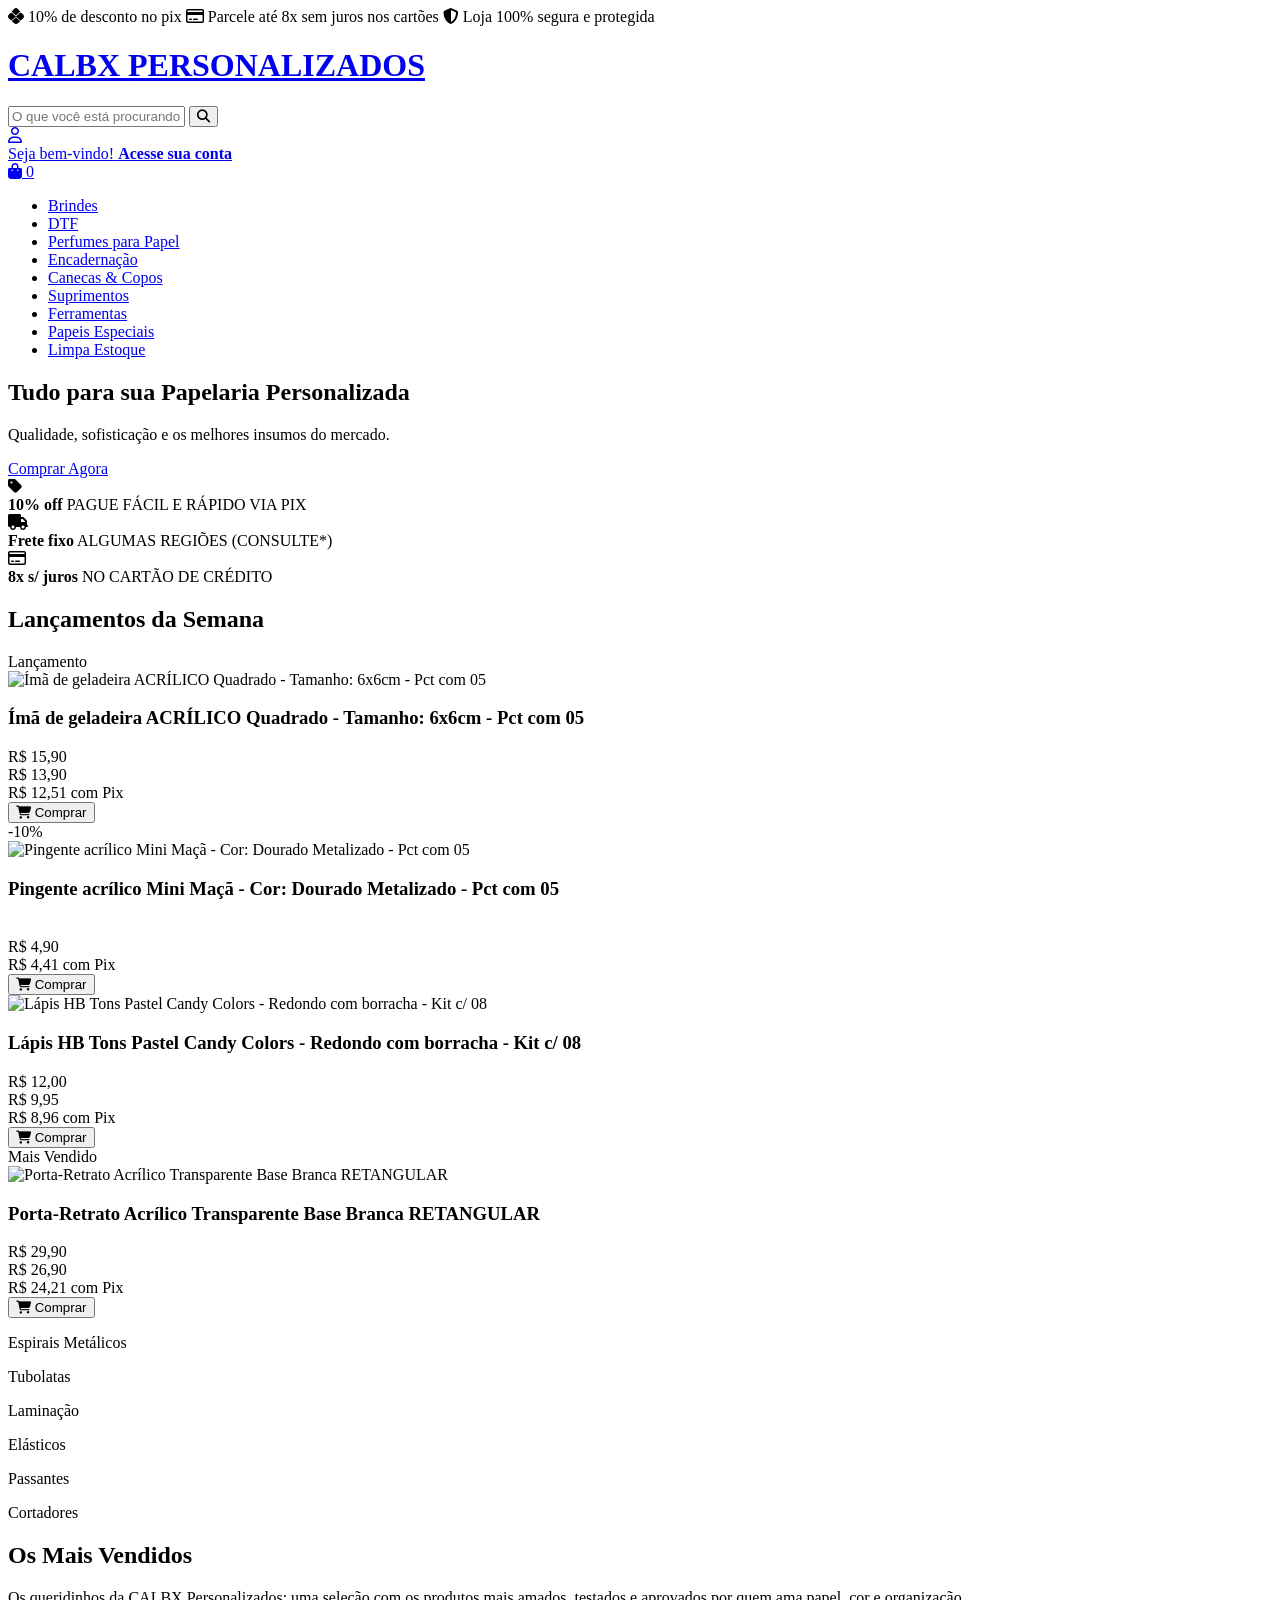
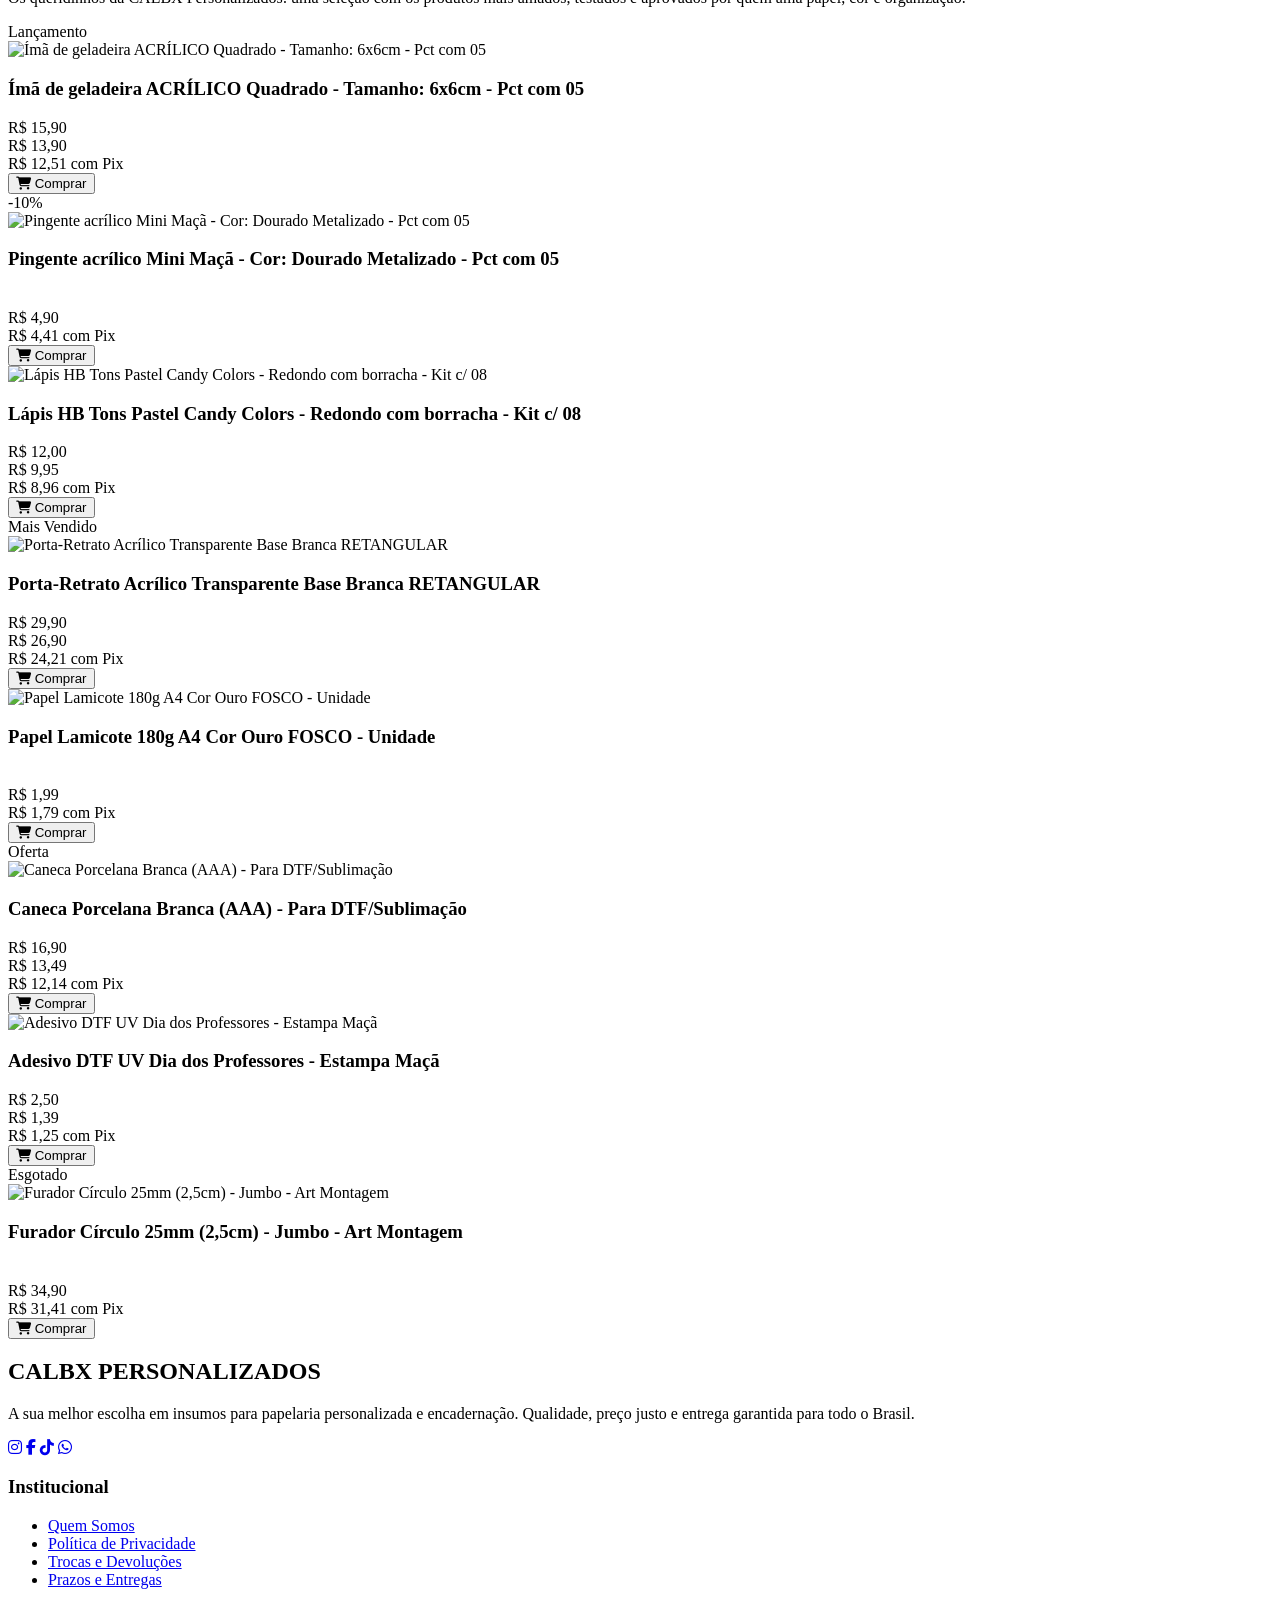
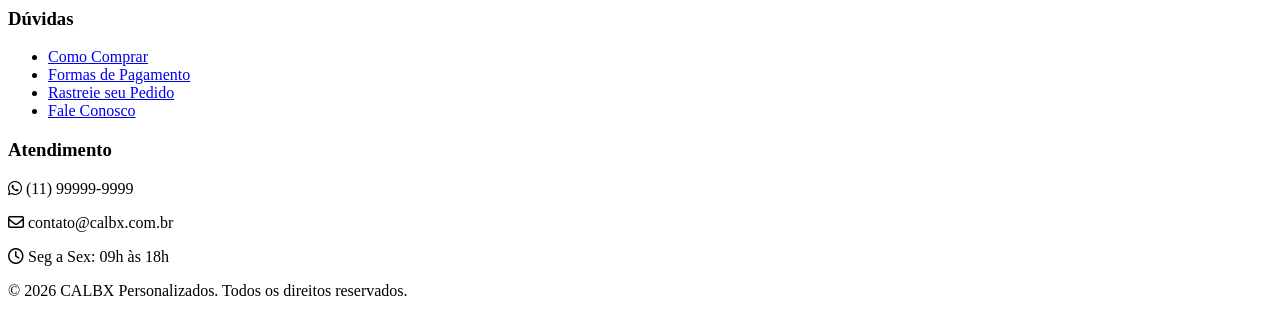
==== .html/index.html @ 598d5441 "Feat: realocando pastas" ====
<!DOCTYPE html>
<html lang="pt-BR">
<head>
    <meta charset="UTF-8">
    <meta name="viewport" content="width=device-width, initial-scale=1.0">
    <title>CALBX PERSONALIZADOS - Insumos e Papelaria</title>
    <link rel="stylesheet" href="style.css">
    <link href="https://cdnjs.cloudflare.com/ajax/libs/font-awesome/6.4.0/css/all.min.css" rel="stylesheet">
    <link rel="preconnect" href="https://fonts.googleapis.com">
    <link rel="preconnect" href="https://fonts.gstatic.com" crossorigin>
    <link href="https://fonts.googleapis.com/css2?family=Montserrat:wght@300;400;500;600;700&display=swap" rel="stylesheet">
</head>
<body>

    <!-- Top Bar -->
    <div class="top-bar">
        <div class="top-bar-container">
            <span><i class="fa-brands fa-pix"></i> 10% de desconto no pix</span>
            <span><i class="far fa-credit-card"></i> Parcele até 8x sem juros nos cartões</span>
            <span><i class="fas fa-shield-alt"></i> Loja 100% segura e protegida</span>
        </div>
    </div>

    <!-- Header Section -->
    <header class="header">
        <div class="header-main">
            <div class="logo">
                <a href="#">
                    <h1>CALBX <span>PERSONALIZADOS</span></h1>
                </a>
            </div>
            
            <div class="search-container">
                <input type="text" placeholder="O que você está procurando?">
                <button><i class="fas fa-search"></i></button>
            </div>

            <div class="header-actions">
                <a href="#" class="action-item">
                    <i class="far fa-user"></i>
                    <div class="action-text">
                        <span>Seja bem-vindo!</span>
                        <strong>Acesse sua conta</strong>
                    </div>
                </a>
                <a href="#" class="action-item cart-action">
                    <i class="fas fa-shopping-bag"></i>
                    <span class="cart-count">0</span>
                </a>
            </div>
        </div>
        
        <!-- Navigation Bar -->
        <nav class="navbar">
            <ul>
                <li><a href="#">Brindes</a></li>
                <li><a href="#">DTF</a></li>
                <li><a href="#">Perfumes para Papel</a></li>
                <li><a href="#">Encadernação</a></li>
                <li><a href="#">Canecas & Copos</a></li>
                <li><a href="#">Suprimentos</a></li>
                <li><a href="#">Ferramentas</a></li>
                <li><a href="#">Papeis Especiais</a></li>
                <li class="sale-link"><a href="#">Limpa Estoque</a></li>
            </ul>
        </nav>
    </header>

    <main>
        <!-- Hero Banner Carousel -->
        <section class="hero-carousel">
            <div class="carousel-slide">
                <div class="carousel-content">
                    <h2>Tudo para sua Papelaria Personalizada</h2>
                    <p>Qualidade, sofisticação e os melhores insumos do mercado.</p>
                    <a href="#" class="btn-gold">Comprar Agora</a>
                </div>
            </div>
        </section>

        <!-- Benefits Info -->
        <section class="benefits">
            <div class="benefit-item">
                <i class="fas fa-tag"></i>
                <div class="benefit-text">
                    <strong>10% off</strong>
                    <span>PAGUE FÁCIL E RÁPIDO VIA PIX</span>
                </div>
            </div>
            <div class="benefit-item">
                <i class="fas fa-truck"></i>
                <div class="benefit-text">
                    <strong>Frete fixo</strong>
                    <span>ALGUMAS REGIÕES (CONSULTE*)</span>
                </div>
            </div>
            <div class="benefit-item">
                <i class="far fa-credit-card"></i>
                <div class="benefit-text">
                    <strong>8x s/ juros</strong>
                    <span>NO CARTÃO DE CRÉDITO</span>
                </div>
            </div>
        </section>

        <!-- New Arrivals -->
        <section class="products-section">
            <div class="section-header">
                <h2 class="section-title">Lançamentos da Semana</h2>
                <div class="title-line"></div>
            </div>
            <div class="product-grid" id="new-arrivals">
                <!-- Products injected by JS -->
            </div>
        </section>

        <!-- Categories Highlights -->
        <section class="category-highlights">
            <div class="cat-item">
                <div class="cat-img"></div>
                <p>Espirais Metálicos</p>
            </div>
            <div class="cat-item">
                <div class="cat-img"></div>
                <p>Tubolatas</p>
            </div>
            <div class="cat-item">
                <div class="cat-img"></div>
                <p>Laminação</p>
            </div>
            <div class="cat-item">
                <div class="cat-img"></div>
                <p>Elásticos</p>
            </div>
            <div class="cat-item">
                <div class="cat-img"></div>
                <p>Passantes</p>
            </div>
            <div class="cat-item">
                <div class="cat-img"></div>
                <p>Cortadores</p>
            </div>
        </section>

        <!-- Best Sellers -->
        <section class="products-section alt-bg">
            <div class="section-header center">
                <h2 class="section-title">Os Mais Vendidos</h2>
                <p class="section-desc">Os queridinhos da CALBX Personalizados: uma seleção com os produtos mais amados, testados e aprovados por quem ama papel, cor e organização.</p>
            </div>
            <div class="product-grid" id="best-sellers">
                <!-- Products injected by JS -->
            </div>
        </section>
    </main>

    <!-- Footer -->
    <footer>
        <div class="footer-container">
            <div class="footer-col brand-col">
                <h2>CALBX <span>PERSONALIZADOS</span></h2>
                <p>A sua melhor escolha em insumos para papelaria personalizada e encadernação. Qualidade, preço justo e entrega garantida para todo o Brasil.</p>
                <div class="social-links">
                    <a href="#"><i class="fab fa-instagram"></i></a>
                    <a href="#"><i class="fab fa-facebook-f"></i></a>
                    <a href="#"><i class="fab fa-tiktok"></i></a>
                    <a href="#"><i class="fab fa-whatsapp"></i></a>
                </div>
            </div>
            <div class="footer-col">
                <h3>Institucional</h3>
                <ul>
                    <li><a href="#">Quem Somos</a></li>
                    <li><a href="#">Política de Privacidade</a></li>
                    <li><a href="#">Trocas e Devoluções</a></li>
                    <li><a href="#">Prazos e Entregas</a></li>
                </ul>
            </div>
            <div class="footer-col">
                <h3>Dúvidas</h3>
                <ul>
                    <li><a href="#">Como Comprar</a></li>
                    <li><a href="#">Formas de Pagamento</a></li>
                    <li><a href="#">Rastreie seu Pedido</a></li>
                    <li><a href="#">Fale Conosco</a></li>
                </ul>
            </div>
            <div class="footer-col contact-col">
                <h3>Atendimento</h3>
                <p><i class="fab fa-whatsapp"></i> (11) 99999-9999</p>
                <p><i class="far fa-envelope"></i> contato@calbx.com.br</p>
                <p><i class="far fa-clock"></i> Seg a Sex: 09h às 18h</p>
            </div>
        </div>
        <div class="footer-bottom">
            <p>&copy; 2026 CALBX Personalizados. Todos os direitos reservados.</p>
        </div>
    </footer>

    <script src="script.js"></script>
</body>
</html>
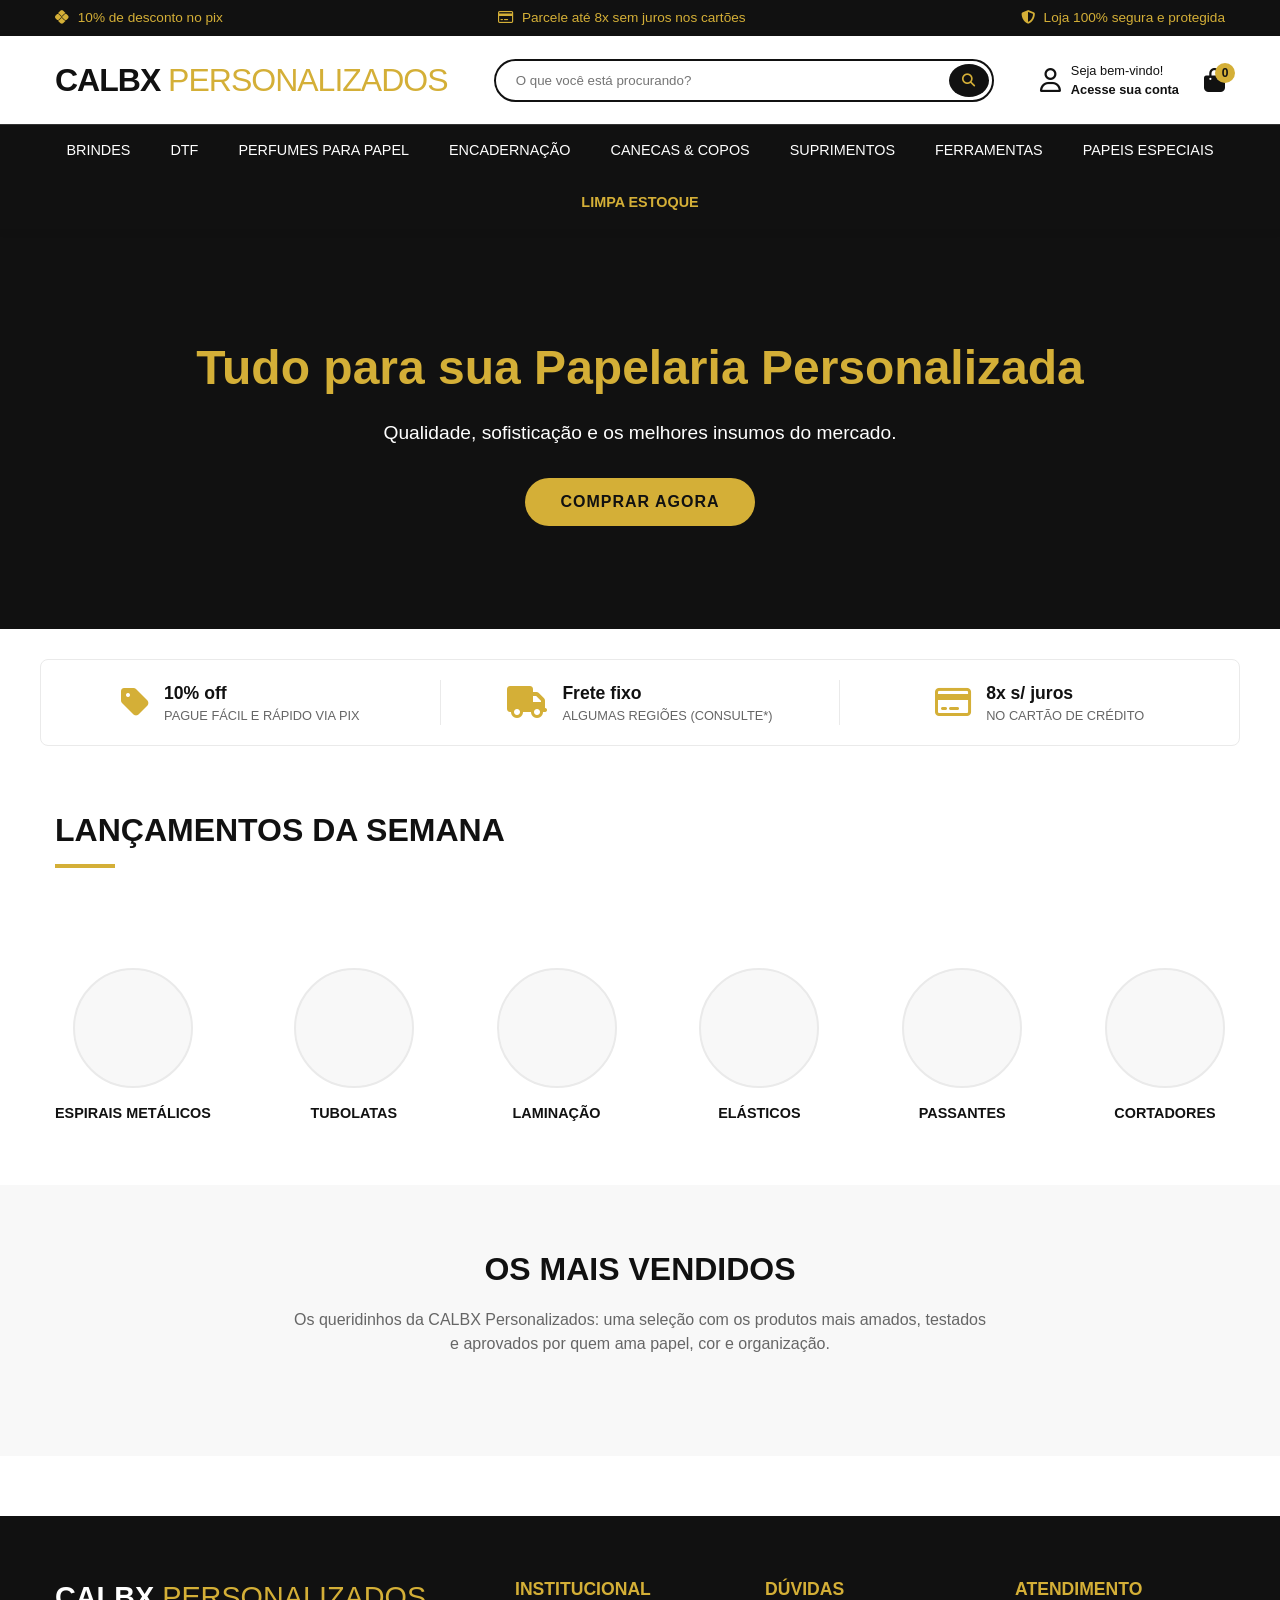
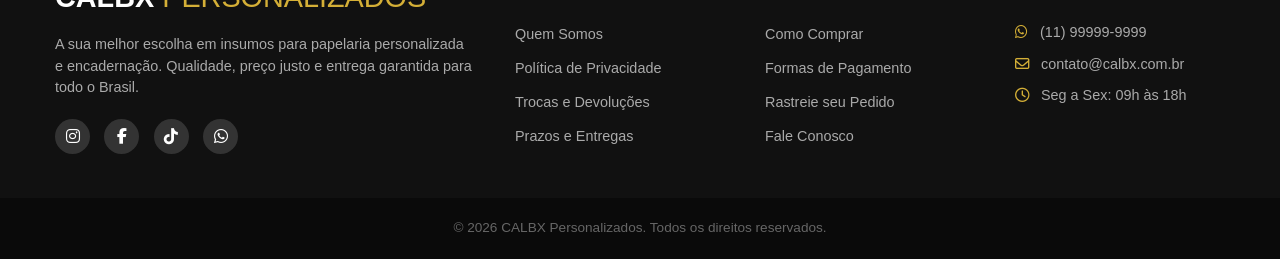
==== commit 3824c84f: "Feat: Ajustando Links" ====
--- a/.html/index.html
+++ b/.html/index.html
@@ -4,7 +4,7 @@
     <meta charset="UTF-8">
     <meta name="viewport" content="width=device-width, initial-scale=1.0">
     <title>CALBX PERSONALIZADOS - Insumos e Papelaria</title>
-    <link rel="stylesheet" href="style.css">
+    <link rel="stylesheet" href="../css/style.css">
     <link href="https://cdnjs.cloudflare.com/ajax/libs/font-awesome/6.4.0/css/all.min.css" rel="stylesheet">
     <link rel="preconnect" href="https://fonts.googleapis.com">
     <link rel="preconnect" href="https://fonts.gstatic.com" crossorigin>
@@ -53,15 +53,15 @@
         <!-- Navigation Bar -->
         <nav class="navbar">
             <ul>
-                <li><a href="#">Brindes</a></li>
-                <li><a href="#">DTF</a></li>
-                <li><a href="#">Perfumes para Papel</a></li>
-                <li><a href="#">Encadernação</a></li>
-                <li><a href="#">Canecas & Copos</a></li>
-                <li><a href="#">Suprimentos</a></li>
-                <li><a href="#">Ferramentas</a></li>
-                <li><a href="#">Papeis Especiais</a></li>
-                <li class="sale-link"><a href="#">Limpa Estoque</a></li>
+                <li><a href="./Sessão1.html">Brindes</a></li>
+                <li><a href="./Sessão2.html">DTF</a></li>
+                <li><a href="./Sessão3.html">Perfumes para Papel</a></li>
+                <li><a href="./Sessão4.html">Encadernação</a></li>
+                <li><a href="./Sessão5.html">Canecas & Copos</a></li>
+                <li><a href="./Sessão6.html">Suprimentos</a></li>
+                <li><a href="./Sessão7.html">Ferramentas</a></li>
+                <li><a href="./Sessão8.html">Papeis Especiais</a></li>
+                <li class="sale-link"><a href="./Sessão9.html">Limpa Estoque</a></li>
             </ul>
         </nav>
     </header>
@@ -197,6 +197,6 @@
         </div>
     </footer>
 
-    <script src="script.js"></script>
+    <script src="../js/script.js"></script>
 </body>
 </html>
--- a/css/style.css
+++ b/css/style.css
@@ -0,0 +1,580 @@
+/* Global Variables based on User Request (White, Black, Gold) */
+:root {
+    --gold: #D4AF37; /* Classic Gold */
+    --gold-light: #F3E5AB;
+    --gold-dark: #AA8C2C;
+    --black: #111111;
+    --black-light: #222222;
+    --white: #FFFFFF;
+    --gray-bg: #F8F8F8;
+    --gray-border: #EAEAEA;
+    --gray-text: #666666;
+    --font-family: 'Montserrat', sans-serif;
+}
+
+* {
+    margin: 0;
+    padding: 0;
+    box-sizing: border-box;
+}
+
+body {
+    font-family: var(--font-family);
+    background-color: var(--white);
+    color: var(--black);
+    line-height: 1.5;
+}
+
+a {
+    text-decoration: none;
+    color: inherit;
+    transition: all 0.3s ease;
+}
+
+ul {
+    list-style: none;
+}
+
+/* Top Bar */
+.top-bar {
+    background-color: var(--black);
+    color: var(--gold);
+    font-size: 0.85rem;
+    font-weight: 500;
+    padding: 8px 0;
+}
+
+.top-bar-container {
+    max-width: 1200px;
+    margin: 0 auto;
+    display: flex;
+    justify-content: space-between;
+    align-items: center;
+    padding: 0 15px;
+}
+
+.top-bar-container span i {
+    margin-right: 5px;
+}
+
+/* Header */
+.header {
+    background-color: var(--white);
+    box-shadow: 0 2px 10px rgba(0,0,0,0.05);
+    position: sticky;
+    top: 0;
+    z-index: 100;
+}
+
+.header-main {
+    max-width: 1200px;
+    margin: 0 auto;
+    display: flex;
+    justify-content: space-between;
+    align-items: center;
+    padding: 20px 15px;
+}
+
+.logo h1 {
+    font-size: 2rem;
+    font-weight: 800;
+    color: var(--black);
+    letter-spacing: -1px;
+}
+
+.logo span {
+    color: var(--gold);
+    font-weight: 300;
+}
+
+.search-container {
+    flex: 1;
+    max-width: 500px;
+    display: flex;
+    position: relative;
+    margin: 0 30px;
+}
+
+.search-container input {
+    width: 100%;
+    padding: 12px 20px;
+    border: 2px solid var(--black);
+    border-radius: 30px;
+    font-family: var(--font-family);
+    outline: none;
+}
+
+.search-container input:focus {
+    border-color: var(--gold);
+}
+
+.search-container button {
+    position: absolute;
+    right: 5px;
+    top: 5px;
+    bottom: 5px;
+    background-color: var(--black);
+    color: var(--gold);
+    border: none;
+    border-radius: 50%;
+    width: 40px;
+    cursor: pointer;
+    transition: background-color 0.3s;
+}
+
+.search-container button:hover {
+    background-color: var(--gold);
+    color: var(--black);
+}
+
+.header-actions {
+    display: flex;
+    gap: 25px;
+    align-items: center;
+}
+
+.action-item {
+    display: flex;
+    align-items: center;
+    gap: 10px;
+}
+
+.action-item i {
+    font-size: 1.5rem;
+    color: var(--black);
+}
+
+.action-item:hover i {
+    color: var(--gold);
+}
+
+.action-text {
+    display: flex;
+    flex-direction: column;
+    font-size: 0.8rem;
+}
+
+.cart-action {
+    position: relative;
+}
+
+.cart-count {
+    position: absolute;
+    top: -5px;
+    right: -10px;
+    background-color: var(--gold);
+    color: var(--black);
+    font-size: 0.75rem;
+    font-weight: 700;
+    width: 20px;
+    height: 20px;
+    display: flex;
+    align-items: center;
+    justify-content: center;
+    border-radius: 50%;
+}
+
+/* Navbar */
+.navbar {
+    background-color: var(--black);
+    border-top: 1px solid #333;
+}
+
+.navbar ul {
+    max-width: 1200px;
+    margin: 0 auto;
+    display: flex;
+    justify-content: center;
+    flex-wrap: wrap;
+}
+
+.navbar li a {
+    display: block;
+    padding: 15px 20px;
+    color: var(--white);
+    font-size: 0.9rem;
+    font-weight: 500;
+    text-transform: uppercase;
+}
+
+.navbar li a:hover {
+    color: var(--gold);
+}
+
+.navbar li.sale-link a {
+    color: var(--gold);
+    font-weight: 700;
+}
+
+/* Hero Carousel */
+.hero-carousel {
+    height: 400px;
+    background-color: var(--black);
+    background-image: linear-gradient(rgba(17,17,17,0.8), rgba(17,17,17,0.8)), url('https://images.unsplash.com/photo-1586075010923-2dd4570fb338?auto=format&fit=crop&w=1200&q=80');
+    background-size: cover;
+    background-position: center;
+    display: flex;
+    align-items: center;
+    justify-content: center;
+    text-align: center;
+    color: var(--white);
+}
+
+.carousel-content h2 {
+    font-size: 3rem;
+    color: var(--gold);
+    margin-bottom: 15px;
+}
+
+.carousel-content p {
+    font-size: 1.2rem;
+    margin-bottom: 30px;
+}
+
+.btn-gold {
+    display: inline-block;
+    background-color: var(--gold);
+    color: var(--black);
+    padding: 12px 35px;
+    font-weight: 700;
+    text-transform: uppercase;
+    border-radius: 30px;
+    letter-spacing: 1px;
+}
+
+.btn-gold:hover {
+    background-color: var(--white);
+    color: var(--black);
+}
+
+/* Benefits */
+.benefits {
+    max-width: 1200px;
+    margin: 30px auto;
+    display: flex;
+    justify-content: space-between;
+    border: 1px solid var(--gray-border);
+    border-radius: 8px;
+    padding: 20px 0;
+}
+
+.benefit-item {
+    flex: 1;
+    display: flex;
+    align-items: center;
+    justify-content: center;
+    gap: 15px;
+    border-right: 1px solid var(--gray-border);
+}
+
+.benefit-item:last-child {
+    border-right: none;
+}
+
+.benefit-item i {
+    font-size: 2rem;
+    color: var(--gold);
+}
+
+.benefit-text {
+    display: flex;
+    flex-direction: column;
+}
+
+.benefit-text strong {
+    font-size: 1.1rem;
+    color: var(--black);
+}
+
+.benefit-text span {
+    font-size: 0.8rem;
+    color: var(--gray-text);
+}
+
+/* Sections */
+.products-section {
+    max-width: 1200px;
+    margin: 60px auto;
+    padding: 0 15px;
+}
+
+.products-section.alt-bg {
+    background-color: var(--gray-bg);
+    padding: 60px 15px;
+    max-width: 100%;
+}
+
+.products-section.alt-bg .product-grid {
+    max-width: 1200px;
+    margin: 0 auto;
+}
+
+.section-header {
+    margin-bottom: 40px;
+}
+
+.section-header.center {
+    text-align: center;
+}
+
+.section-title {
+    font-size: 2rem;
+    color: var(--black);
+    text-transform: uppercase;
+    font-weight: 800;
+    position: relative;
+    display: inline-block;
+}
+
+.title-line {
+    height: 4px;
+    width: 60px;
+    background-color: var(--gold);
+    margin-top: 10px;
+}
+
+.section-desc {
+    color: var(--gray-text);
+    margin-top: 15px;
+    max-width: 700px;
+    margin-left: auto;
+    margin-right: auto;
+}
+
+/* Product Grid */
+.product-grid {
+    display: grid;
+    grid-template-columns: repeat(auto-fill, minmax(250px, 1fr));
+    gap: 30px;
+}
+
+/* Product Card */
+.product-card {
+    border: 1px solid var(--gray-border);
+    border-radius: 8px;
+    padding: 20px;
+    text-align: center;
+    position: relative;
+    transition: transform 0.3s, box-shadow 0.3s;
+    background-color: var(--white);
+}
+
+.product-card:hover {
+    transform: translateY(-5px);
+    box-shadow: 0 10px 20px rgba(0,0,0,0.08);
+    border-color: var(--gold);
+}
+
+.product-badge {
+    position: absolute;
+    top: 10px;
+    left: 10px;
+    background-color: var(--black);
+    color: var(--gold);
+    font-size: 0.7rem;
+    font-weight: bold;
+    padding: 5px 10px;
+    border-radius: 3px;
+    text-transform: uppercase;
+}
+
+.product-img {
+    width: 100%;
+    height: 200px;
+    object-fit: contain;
+    margin-bottom: 15px;
+}
+
+.product-title {
+    font-size: 0.95rem;
+    color: var(--black);
+    margin-bottom: 10px;
+    height: 42px;
+    overflow: hidden;
+    display: -webkit-box;
+    -webkit-line-clamp: 2;
+    -webkit-box-orient: vertical;
+}
+
+.product-price-old {
+    text-decoration: line-through;
+    color: #999;
+    font-size: 0.85rem;
+}
+
+.product-price {
+    font-size: 1.4rem;
+    font-weight: 700;
+    color: var(--black);
+}
+
+.product-pix {
+    color: var(--gold-dark);
+    font-size: 0.85rem;
+    font-weight: 600;
+    margin-bottom: 15px;
+}
+
+.btn-buy {
+    width: 100%;
+    background-color: var(--black);
+    color: var(--white);
+    border: none;
+    padding: 12px;
+    font-weight: 600;
+    text-transform: uppercase;
+    border-radius: 4px;
+    cursor: pointer;
+    transition: background-color 0.3s;
+}
+
+.btn-buy:hover {
+    background-color: var(--gold);
+    color: var(--black);
+}
+
+/* Category Highlights */
+.category-highlights {
+    max-width: 1200px;
+    margin: 40px auto;
+    display: flex;
+    justify-content: space-between;
+    padding: 0 15px;
+    gap: 20px;
+    overflow-x: auto;
+}
+
+.cat-item {
+    text-align: center;
+    cursor: pointer;
+    min-width: 120px;
+}
+
+.cat-img {
+    width: 120px;
+    height: 120px;
+    background-color: var(--gray-bg);
+    border-radius: 50%;
+    margin: 0 auto 15px;
+    border: 2px solid var(--gray-border);
+    transition: all 0.3s;
+    background-size: cover;
+    background-position: center;
+}
+
+/* Category Image Placeholders */
+.cat-item:nth-child(1) .cat-img { background-image: url('https://images.unsplash.com/photo-1596443686812-2f45229eebc3?auto=format&fit=crop&w=150&q=80'); }
+.cat-item:nth-child(2) .cat-img { background-image: url('https://images.unsplash.com/photo-1587595431973-160d0d94add1?auto=format&fit=crop&w=150&q=80'); }
+.cat-item:nth-child(3) .cat-img { background-image: url('https://images.unsplash.com/photo-1531346878377-244cb17983ea?auto=format&fit=crop&w=150&q=80'); }
+.cat-item:nth-child(4) .cat-img { background-image: url('https://images.unsplash.com/photo-1603808033192-082d6919d3e1?auto=format&fit=crop&w=150&q=80'); }
+.cat-item:nth-child(5) .cat-img { background-image: url('https://images.unsplash.com/photo-1616628188506-4bf98d414a36?auto=format&fit=crop&w=150&q=80'); }
+.cat-item:nth-child(6) .cat-img { background-image: url('https://images.unsplash.com/photo-1509343256512-d77a5cb3791b?auto=format&fit=crop&w=150&q=80'); }
+
+.cat-item:hover .cat-img {
+    border-color: var(--gold);
+    transform: scale(1.05);
+}
+
+.cat-item p {
+    font-weight: 600;
+    font-size: 0.9rem;
+    text-transform: uppercase;
+}
+
+/* Footer */
+footer {
+    background-color: var(--black);
+    color: var(--white);
+    padding-top: 60px;
+}
+
+.footer-container {
+    max-width: 1200px;
+    margin: 0 auto;
+    display: grid;
+    grid-template-columns: 2fr 1fr 1fr 1fr;
+    gap: 40px;
+    padding: 0 15px 40px;
+}
+
+.footer-col h3 {
+    color: var(--gold);
+    margin-bottom: 20px;
+    font-size: 1.1rem;
+    text-transform: uppercase;
+}
+
+.brand-col h2 {
+    font-size: 1.8rem;
+    margin-bottom: 15px;
+}
+.brand-col span {
+    color: var(--gold);
+    font-weight: 300;
+}
+
+.brand-col p {
+    color: #AAA;
+    font-size: 0.9rem;
+    margin-bottom: 20px;
+}
+
+.social-links a {
+    display: inline-block;
+    width: 35px;
+    height: 35px;
+    background-color: #333;
+    color: var(--white);
+    text-align: center;
+    line-height: 35px;
+    border-radius: 50%;
+    margin-right: 10px;
+}
+
+.social-links a:hover {
+    background-color: var(--gold);
+    color: var(--black);
+}
+
+.footer-col ul li {
+    margin-bottom: 10px;
+}
+
+.footer-col ul li a {
+    color: #AAA;
+    font-size: 0.9rem;
+}
+
+.footer-col ul li a:hover {
+    color: var(--gold);
+    padding-left: 5px;
+}
+
+.contact-col p {
+    color: #AAA;
+    font-size: 0.9rem;
+    margin-bottom: 10px;
+}
+.contact-col i {
+    color: var(--gold);
+    margin-right: 8px;
+}
+
+.footer-bottom {
+    background-color: #0A0A0A;
+    text-align: center;
+    padding: 20px;
+    color: #666;
+    font-size: 0.85rem;
+}
+
+/* Responsive */
+@media (max-width: 768px) {
+    .top-bar-container { flex-direction: column; text-align: center; gap: 5px; }
+    .header-main { flex-direction: column; gap: 20px; }
+    .search-container { margin: 0; width: 100%; }
+    .navbar ul { flex-direction: column; text-align: center; }
+    .benefits { flex-direction: column; border: none; gap: 15px; }
+    .benefit-item { border-right: none; border: 1px solid var(--gray-border); padding: 15px; border-radius: 8px; }
+    .footer-container { grid-template-columns: 1fr; }
+}
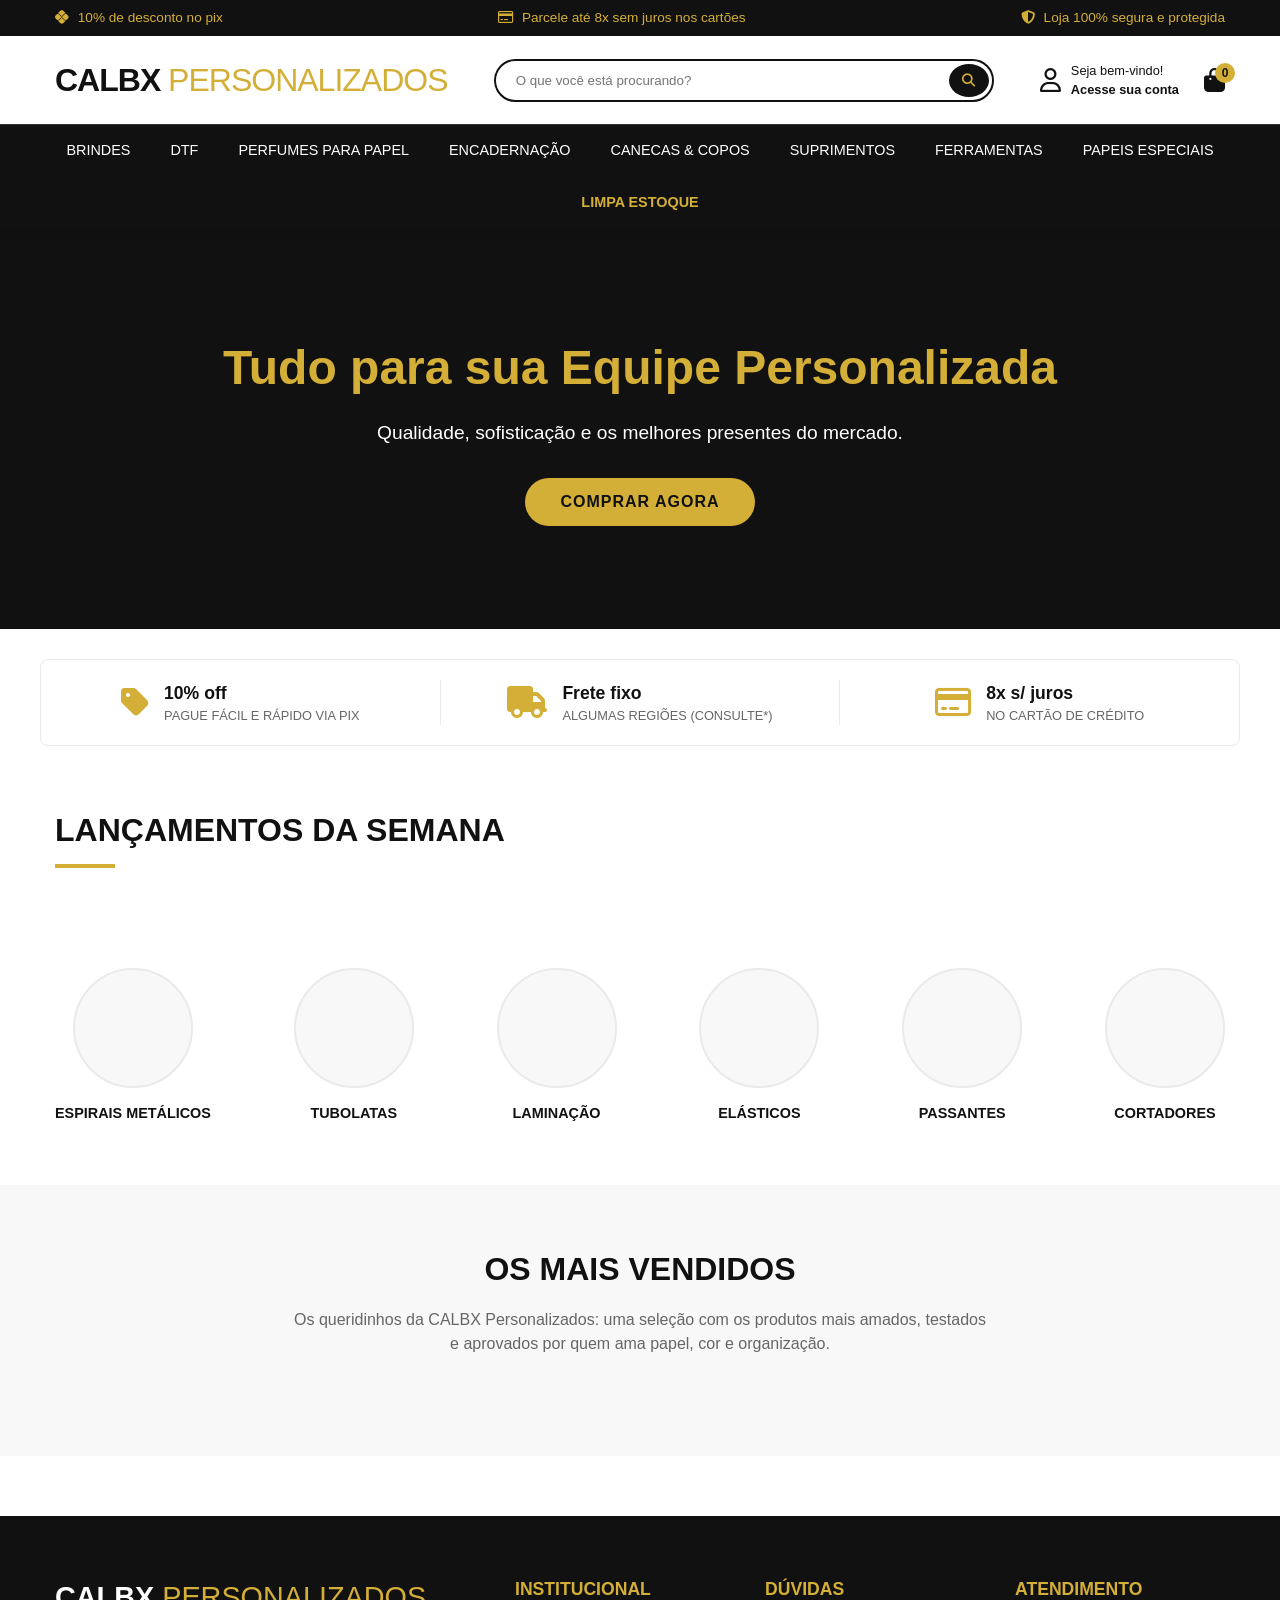
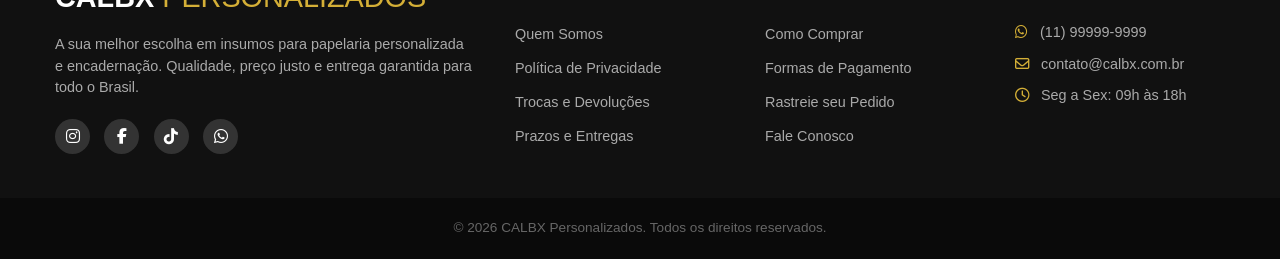
==== commit e1172d1b: "Feat: ajustando html css e js" ====
--- a/.html/index.html
+++ b/.html/index.html
@@ -4,7 +4,7 @@
     <meta charset="UTF-8">
     <meta name="viewport" content="width=device-width, initial-scale=1.0">
     <title>CALBX PERSONALIZADOS - Insumos e Papelaria</title>
-    <link rel="stylesheet" href="../css/style.css">
+    <link rel="stylesheet" href="../css/index.css">
     <link href="https://cdnjs.cloudflare.com/ajax/libs/font-awesome/6.4.0/css/all.min.css" rel="stylesheet">
     <link rel="preconnect" href="https://fonts.googleapis.com">
     <link rel="preconnect" href="https://fonts.gstatic.com" crossorigin>
@@ -53,8 +53,8 @@
         <!-- Navigation Bar -->
         <nav class="navbar">
             <ul>
-                <li><a href="./Sessão1.html">Brindes</a></li>
-                <li><a href="./Sessão2.html">DTF</a></li>
+                <li><a href="./brindes.html">Brindes</a></li>
+                <li><a href="./brindes2.html">DTF</a></li>
                 <li><a href="./Sessão3.html">Perfumes para Papel</a></li>
                 <li><a href="./Sessão4.html">Encadernação</a></li>
                 <li><a href="./Sessão5.html">Canecas & Copos</a></li>
@@ -71,8 +71,8 @@
         <section class="hero-carousel">
             <div class="carousel-slide">
                 <div class="carousel-content">
-                    <h2>Tudo para sua Papelaria Personalizada</h2>
-                    <p>Qualidade, sofisticação e os melhores insumos do mercado.</p>
+                    <h2>Tudo para sua Equipe Personalizada</h2>
+                    <p>Qualidade, sofisticação e os melhores presentes do mercado.</p>
                     <a href="#" class="btn-gold">Comprar Agora</a>
                 </div>
             </div>
@@ -197,6 +197,6 @@
         </div>
     </footer>
 
-    <script src="../js/script.js"></script>
+    <script src="../js/index.js"></script>
 </body>
 </html>
--- a/css/index.css
+++ b/css/index.css
@@ -0,0 +1,580 @@
+/* Global Variables based on User Request (White, Black, Gold) */
+:root {
+    --gold: #D4AF37; /* Classic Gold */
+    --gold-light: #F3E5AB;
+    --gold-dark: #AA8C2C;
+    --black: #111111;
+    --black-light: #222222;
+    --white: #FFFFFF;
+    --gray-bg: #F8F8F8;
+    --gray-border: #EAEAEA;
+    --gray-text: #666666;
+    --font-family: 'Montserrat', sans-serif;
+}
+
+* {
+    margin: 0;
+    padding: 0;
+    box-sizing: border-box;
+}
+
+body {
+    font-family: var(--font-family);
+    background-color: var(--white);
+    color: var(--black);
+    line-height: 1.5;
+}
+
+a {
+    text-decoration: none;
+    color: inherit;
+    transition: all 0.3s ease;
+}
+
+ul {
+    list-style: none;
+}
+
+/* Top Bar */
+.top-bar {
+    background-color: var(--black);
+    color: var(--gold);
+    font-size: 0.85rem;
+    font-weight: 500;
+    padding: 8px 0;
+}
+
+.top-bar-container {
+    max-width: 1200px;
+    margin: 0 auto;
+    display: flex;
+    justify-content: space-between;
+    align-items: center;
+    padding: 0 15px;
+}
+
+.top-bar-container span i {
+    margin-right: 5px;
+}
+
+/* Header */
+.header {
+    background-color: var(--white);
+    box-shadow: 0 2px 10px rgba(0,0,0,0.05);
+    position: sticky;
+    top: 0;
+    z-index: 100;
+}
+
+.header-main {
+    max-width: 1200px;
+    margin: 0 auto;
+    display: flex;
+    justify-content: space-between;
+    align-items: center;
+    padding: 20px 15px;
+}
+
+.logo h1 {
+    font-size: 2rem;
+    font-weight: 800;
+    color: var(--black);
+    letter-spacing: -1px;
+}
+
+.logo span {
+    color: var(--gold);
+    font-weight: 300;
+}
+
+.search-container {
+    flex: 1;
+    max-width: 500px;
+    display: flex;
+    position: relative;
+    margin: 0 30px;
+}
+
+.search-container input {
+    width: 100%;
+    padding: 12px 20px;
+    border: 2px solid var(--black);
+    border-radius: 30px;
+    font-family: var(--font-family);
+    outline: none;
+}
+
+.search-container input:focus {
+    border-color: var(--gold);
+}
+
+.search-container button {
+    position: absolute;
+    right: 5px;
+    top: 5px;
+    bottom: 5px;
+    background-color: var(--black);
+    color: var(--gold);
+    border: none;
+    border-radius: 50%;
+    width: 40px;
+    cursor: pointer;
+    transition: background-color 0.3s;
+}
+
+.search-container button:hover {
+    background-color: var(--gold);
+    color: var(--black);
+}
+
+.header-actions {
+    display: flex;
+    gap: 25px;
+    align-items: center;
+}
+
+.action-item {
+    display: flex;
+    align-items: center;
+    gap: 10px;
+}
+
+.action-item i {
+    font-size: 1.5rem;
+    color: var(--black);
+}
+
+.action-item:hover i {
+    color: var(--gold);
+}
+
+.action-text {
+    display: flex;
+    flex-direction: column;
+    font-size: 0.8rem;
+}
+
+.cart-action {
+    position: relative;
+}
+
+.cart-count {
+    position: absolute;
+    top: -5px;
+    right: -10px;
+    background-color: var(--gold);
+    color: var(--black);
+    font-size: 0.75rem;
+    font-weight: 700;
+    width: 20px;
+    height: 20px;
+    display: flex;
+    align-items: center;
+    justify-content: center;
+    border-radius: 50%;
+}
+
+/* Navbar */
+.navbar {
+    background-color: var(--black);
+    border-top: 1px solid #333;
+}
+
+.navbar ul {
+    max-width: 1200px;
+    margin: 0 auto;
+    display: flex;
+    justify-content: center;
+    flex-wrap: wrap;
+}
+
+.navbar li a {
+    display: block;
+    padding: 15px 20px;
+    color: var(--white);
+    font-size: 0.9rem;
+    font-weight: 500;
+    text-transform: uppercase;
+}
+
+.navbar li a:hover {
+    color: var(--gold);
+}
+
+.navbar li.sale-link a {
+    color: var(--gold);
+    font-weight: 700;
+}
+
+/* Hero Carousel */
+.hero-carousel {
+    height: 400px;
+    background-color: var(--black);
+    background-image: linear-gradient(rgba(17,17,17,0.8), rgba(17,17,17,0.8)), url('https://images.unsplash.com/photo-1586075010923-2dd4570fb338?auto=format&fit=crop&w=1200&q=80');
+    background-size: cover;
+    background-position: center;
+    display: flex;
+    align-items: center;
+    justify-content: center;
+    text-align: center;
+    color: var(--white);
+}
+
+.carousel-content h2 {
+    font-size: 3rem;
+    color: var(--gold);
+    margin-bottom: 15px;
+}
+
+.carousel-content p {
+    font-size: 1.2rem;
+    margin-bottom: 30px;
+}
+
+.btn-gold {
+    display: inline-block;
+    background-color: var(--gold);
+    color: var(--black);
+    padding: 12px 35px;
+    font-weight: 700;
+    text-transform: uppercase;
+    border-radius: 30px;
+    letter-spacing: 1px;
+}
+
+.btn-gold:hover {
+    background-color: var(--white);
+    color: var(--black);
+}
+
+/* Benefits */
+.benefits {
+    max-width: 1200px;
+    margin: 30px auto;
+    display: flex;
+    justify-content: space-between;
+    border: 1px solid var(--gray-border);
+    border-radius: 8px;
+    padding: 20px 0;
+}
+
+.benefit-item {
+    flex: 1;
+    display: flex;
+    align-items: center;
+    justify-content: center;
+    gap: 15px;
+    border-right: 1px solid var(--gray-border);
+}
+
+.benefit-item:last-child {
+    border-right: none;
+}
+
+.benefit-item i {
+    font-size: 2rem;
+    color: var(--gold);
+}
+
+.benefit-text {
+    display: flex;
+    flex-direction: column;
+}
+
+.benefit-text strong {
+    font-size: 1.1rem;
+    color: var(--black);
+}
+
+.benefit-text span {
+    font-size: 0.8rem;
+    color: var(--gray-text);
+}
+
+/* Sections */
+.products-section {
+    max-width: 1200px;
+    margin: 60px auto;
+    padding: 0 15px;
+}
+
+.products-section.alt-bg {
+    background-color: var(--gray-bg);
+    padding: 60px 15px;
+    max-width: 100%;
+}
+
+.products-section.alt-bg .product-grid {
+    max-width: 1200px;
+    margin: 0 auto;
+}
+
+.section-header {
+    margin-bottom: 40px;
+}
+
+.section-header.center {
+    text-align: center;
+}
+
+.section-title {
+    font-size: 2rem;
+    color: var(--black);
+    text-transform: uppercase;
+    font-weight: 800;
+    position: relative;
+    display: inline-block;
+}
+
+.title-line {
+    height: 4px;
+    width: 60px;
+    background-color: var(--gold);
+    margin-top: 10px;
+}
+
+.section-desc {
+    color: var(--gray-text);
+    margin-top: 15px;
+    max-width: 700px;
+    margin-left: auto;
+    margin-right: auto;
+}
+
+/* Product Grid */
+.product-grid {
+    display: grid;
+    grid-template-columns: repeat(auto-fill, minmax(250px, 1fr));
+    gap: 30px;
+}
+
+/* Product Card */
+.product-card {
+    border: 1px solid var(--gray-border);
+    border-radius: 8px;
+    padding: 20px;
+    text-align: center;
+    position: relative;
+    transition: transform 0.3s, box-shadow 0.3s;
+    background-color: var(--white);
+}
+
+.product-card:hover {
+    transform: translateY(-5px);
+    box-shadow: 0 10px 20px rgba(0,0,0,0.08);
+    border-color: var(--gold);
+}
+
+.product-badge {
+    position: absolute;
+    top: 10px;
+    left: 10px;
+    background-color: var(--black);
+    color: var(--gold);
+    font-size: 0.7rem;
+    font-weight: bold;
+    padding: 5px 10px;
+    border-radius: 3px;
+    text-transform: uppercase;
+}
+
+.product-img {
+    width: 100%;
+    height: 200px;
+    object-fit: contain;
+    margin-bottom: 15px;
+}
+
+.product-title {
+    font-size: 0.95rem;
+    color: var(--black);
+    margin-bottom: 10px;
+    height: 42px;
+    overflow: hidden;
+    display: -webkit-box;
+    -webkit-line-clamp: 2;
+    -webkit-box-orient: vertical;
+}
+
+.product-price-old {
+    text-decoration: line-through;
+    color: #999;
+    font-size: 0.85rem;
+}
+
+.product-price {
+    font-size: 1.4rem;
+    font-weight: 700;
+    color: var(--black);
+}
+
+.product-pix {
+    color: var(--gold-dark);
+    font-size: 0.85rem;
+    font-weight: 600;
+    margin-bottom: 15px;
+}
+
+.btn-buy {
+    width: 100%;
+    background-color: var(--black);
+    color: var(--white);
+    border: none;
+    padding: 12px;
+    font-weight: 600;
+    text-transform: uppercase;
+    border-radius: 4px;
+    cursor: pointer;
+    transition: background-color 0.3s;
+}
+
+.btn-buy:hover {
+    background-color: var(--gold);
+    color: var(--black);
+}
+
+/* Category Highlights */
+.category-highlights {
+    max-width: 1200px;
+    margin: 40px auto;
+    display: flex;
+    justify-content: space-between;
+    padding: 0 15px;
+    gap: 20px;
+    overflow-x: auto;
+}
+
+.cat-item {
+    text-align: center;
+    cursor: pointer;
+    min-width: 120px;
+}
+
+.cat-img {
+    width: 120px;
+    height: 120px;
+    background-color: var(--gray-bg);
+    border-radius: 50%;
+    margin: 0 auto 15px;
+    border: 2px solid var(--gray-border);
+    transition: all 0.3s;
+    background-size: cover;
+    background-position: center;
+}
+
+/* Category Image Placeholders */
+.cat-item:nth-child(1) .cat-img { background-image: url('https://images.unsplash.com/photo-1596443686812-2f45229eebc3?auto=format&fit=crop&w=150&q=80'); }
+.cat-item:nth-child(2) .cat-img { background-image: url('https://images.unsplash.com/photo-1587595431973-160d0d94add1?auto=format&fit=crop&w=150&q=80'); }
+.cat-item:nth-child(3) .cat-img { background-image: url('https://images.unsplash.com/photo-1531346878377-244cb17983ea?auto=format&fit=crop&w=150&q=80'); }
+.cat-item:nth-child(4) .cat-img { background-image: url('https://images.unsplash.com/photo-1603808033192-082d6919d3e1?auto=format&fit=crop&w=150&q=80'); }
+.cat-item:nth-child(5) .cat-img { background-image: url('https://images.unsplash.com/photo-1616628188506-4bf98d414a36?auto=format&fit=crop&w=150&q=80'); }
+.cat-item:nth-child(6) .cat-img { background-image: url('https://images.unsplash.com/photo-1509343256512-d77a5cb3791b?auto=format&fit=crop&w=150&q=80'); }
+
+.cat-item:hover .cat-img {
+    border-color: var(--gold);
+    transform: scale(1.05);
+}
+
+.cat-item p {
+    font-weight: 600;
+    font-size: 0.9rem;
+    text-transform: uppercase;
+}
+
+/* Footer */
+footer {
+    background-color: var(--black);
+    color: var(--white);
+    padding-top: 60px;
+}
+
+.footer-container {
+    max-width: 1200px;
+    margin: 0 auto;
+    display: grid;
+    grid-template-columns: 2fr 1fr 1fr 1fr;
+    gap: 40px;
+    padding: 0 15px 40px;
+}
+
+.footer-col h3 {
+    color: var(--gold);
+    margin-bottom: 20px;
+    font-size: 1.1rem;
+    text-transform: uppercase;
+}
+
+.brand-col h2 {
+    font-size: 1.8rem;
+    margin-bottom: 15px;
+}
+.brand-col span {
+    color: var(--gold);
+    font-weight: 300;
+}
+
+.brand-col p {
+    color: #AAA;
+    font-size: 0.9rem;
+    margin-bottom: 20px;
+}
+
+.social-links a {
+    display: inline-block;
+    width: 35px;
+    height: 35px;
+    background-color: #333;
+    color: var(--white);
+    text-align: center;
+    line-height: 35px;
+    border-radius: 50%;
+    margin-right: 10px;
+}
+
+.social-links a:hover {
+    background-color: var(--gold);
+    color: var(--black);
+}
+
+.footer-col ul li {
+    margin-bottom: 10px;
+}
+
+.footer-col ul li a {
+    color: #AAA;
+    font-size: 0.9rem;
+}
+
+.footer-col ul li a:hover {
+    color: var(--gold);
+    padding-left: 5px;
+}
+
+.contact-col p {
+    color: #AAA;
+    font-size: 0.9rem;
+    margin-bottom: 10px;
+}
+.contact-col i {
+    color: var(--gold);
+    margin-right: 8px;
+}
+
+.footer-bottom {
+    background-color: #0A0A0A;
+    text-align: center;
+    padding: 20px;
+    color: #666;
+    font-size: 0.85rem;
+}
+
+/* Responsive */
+@media (max-width: 768px) {
+    .top-bar-container { flex-direction: column; text-align: center; gap: 5px; }
+    .header-main { flex-direction: column; gap: 20px; }
+    .search-container { margin: 0; width: 100%; }
+    .navbar ul { flex-direction: column; text-align: center; }
+    .benefits { flex-direction: column; border: none; gap: 15px; }
+    .benefit-item { border-right: none; border: 1px solid var(--gray-border); padding: 15px; border-radius: 8px; }
+    .footer-container { grid-template-columns: 1fr; }
+}
